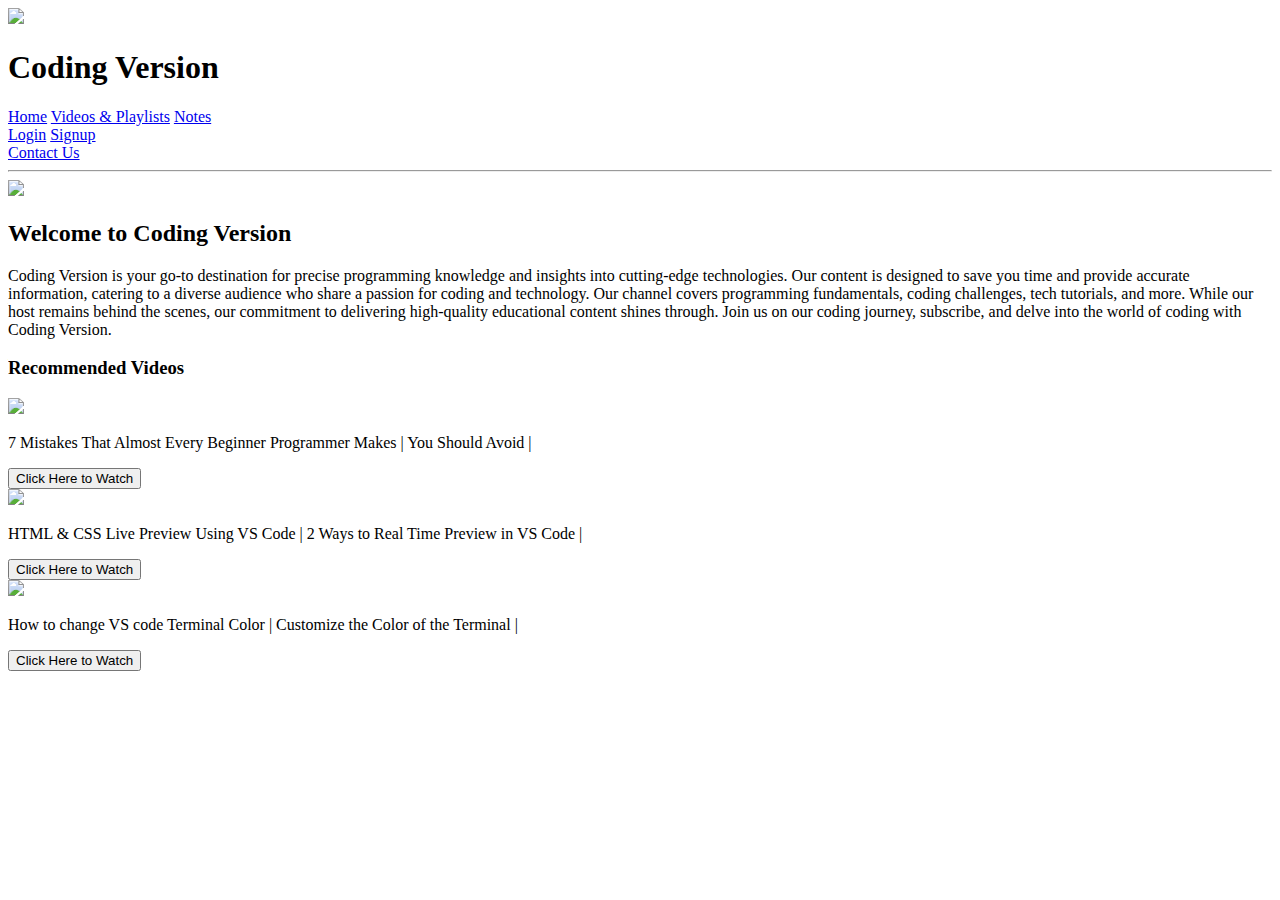
==== index.html @ c0f6336a "Channel Website" ====
<!DOCTYPE html>
<html lang="en">

<head>
    <meta charset="UTF-8">
    <meta name="viewport" content="width=device-width, initial-scale=1.0">
    <title>Home - Coding Version</title>
    <link rel="icon" type="image/x-icon" href="/YT Channel Website Files/Media Files/Logo ICO file.ico">
    <link rel="stylesheet" href="/YT Channel Website Files/index.css">
    <link href='https://fonts.googleapis.com/css?family=Poppins' rel='stylesheet'>
</head>

<body>
    <div class="header">
        <div class="channel"><img class="channelprofile" src="/YT Channel Website Files/Media Files/Final Logo.png">
            <h1 class="channelname">Coding Version</h1>
        </div>
        <div class="topA">
            <a href="/YT Channel Website Files/index.html" class="Home">Home</a>
            <a href="/YT Channel Website Files/videos.html" class="Videos">Videos & Playlists</a>
            <a href="/YT Channel Website Files/notes.html" class="Notes">Notes</a>
        </div>
        <div class="Register">
            <a href="/YT Channel Website Files/login.html" class="Login">Login</a>
            <a href="/YT Channel Website Files/signup.html" class="Signup">Signup</a>
        </div>
        <div class="contact">
            <a href="/YT Channel Website Files/contact.html" class="Contact">Contact Us</a>
        </div>
        <hr />
    </div>
    <main>
        <img class="AnimePic" src="/YT Channel Website Files/Media Files/undraw_Programming_re_kg9v.png">
        <h2 class="Welcome">Welcome to <span class="cvText">Coding Version</span></h2>
        <p class="channelDescription"><span class="cvText">Coding Version</span> is your go-to destination for precise
            programming knowledge and insights into cutting-edge technologies. Our content is designed to save you time
            and provide accurate information, catering to a diverse audience who share a passion for coding and
            technology. Our channel covers programming fundamentals, coding challenges, tech tutorials, and more. While
            our host remains behind the scenes, our commitment to delivering high-quality educational content shines
            through. Join us on our coding journey, subscribe, and delve into the world of coding with <span
                class="cvText">Coding Version</span>.</p>
        <h3>Recommended Videos</h3>
        <div class="vidiv1">
            <img class="Thumbnail_1" src="/YT Channel Website Files/Media Files/Thumbnail 41.png">
            <p class="Title1">7 Mistakes That Almost Every Beginner Programmer Makes | You Should Avoid |</p><a
                id="button" href="https://youtu.be/WfMYYG7AjzU?si=Uc-86mvR9Rhbg9b_" target="_blank"><button
                    class="button1">Click
                    Here to Watch</button></a>
        </div>
        <div class="vidiv2">
            <img class="Thumbnail_2" src="/YT Channel Website Files/Media Files/Thumbnail 44.png">
            <p class="Title2">HTML & CSS Live Preview Using VS Code | 2 Ways to Real Time Preview in VS Code |</p><a
                id="button" href="https://youtu.be/ZCdvD3ufaZE?si=gQ_T0d7QZDDEPqaF" target="_blank"><button
                    class="button2">Click
                    Here to Watch</button></a>
        </div>
        <div class="vidiv3">
            <img class="Thumbnail_3" src="/YT Channel Website Files/Media Files/Thumbnail 30.png">
            <p class="Title3">How to change VS code Terminal Color | Customize the Color of the Terminal |</p>
            <a id="button" href="https://youtu.be/whWAyb7XSCE?si=I5_tNp0bJocEdvDV" target="_blank"><button
                    class="button3">Click
                    Here to Watch</button></a>
        </div>
    </main>
</body>

</html>
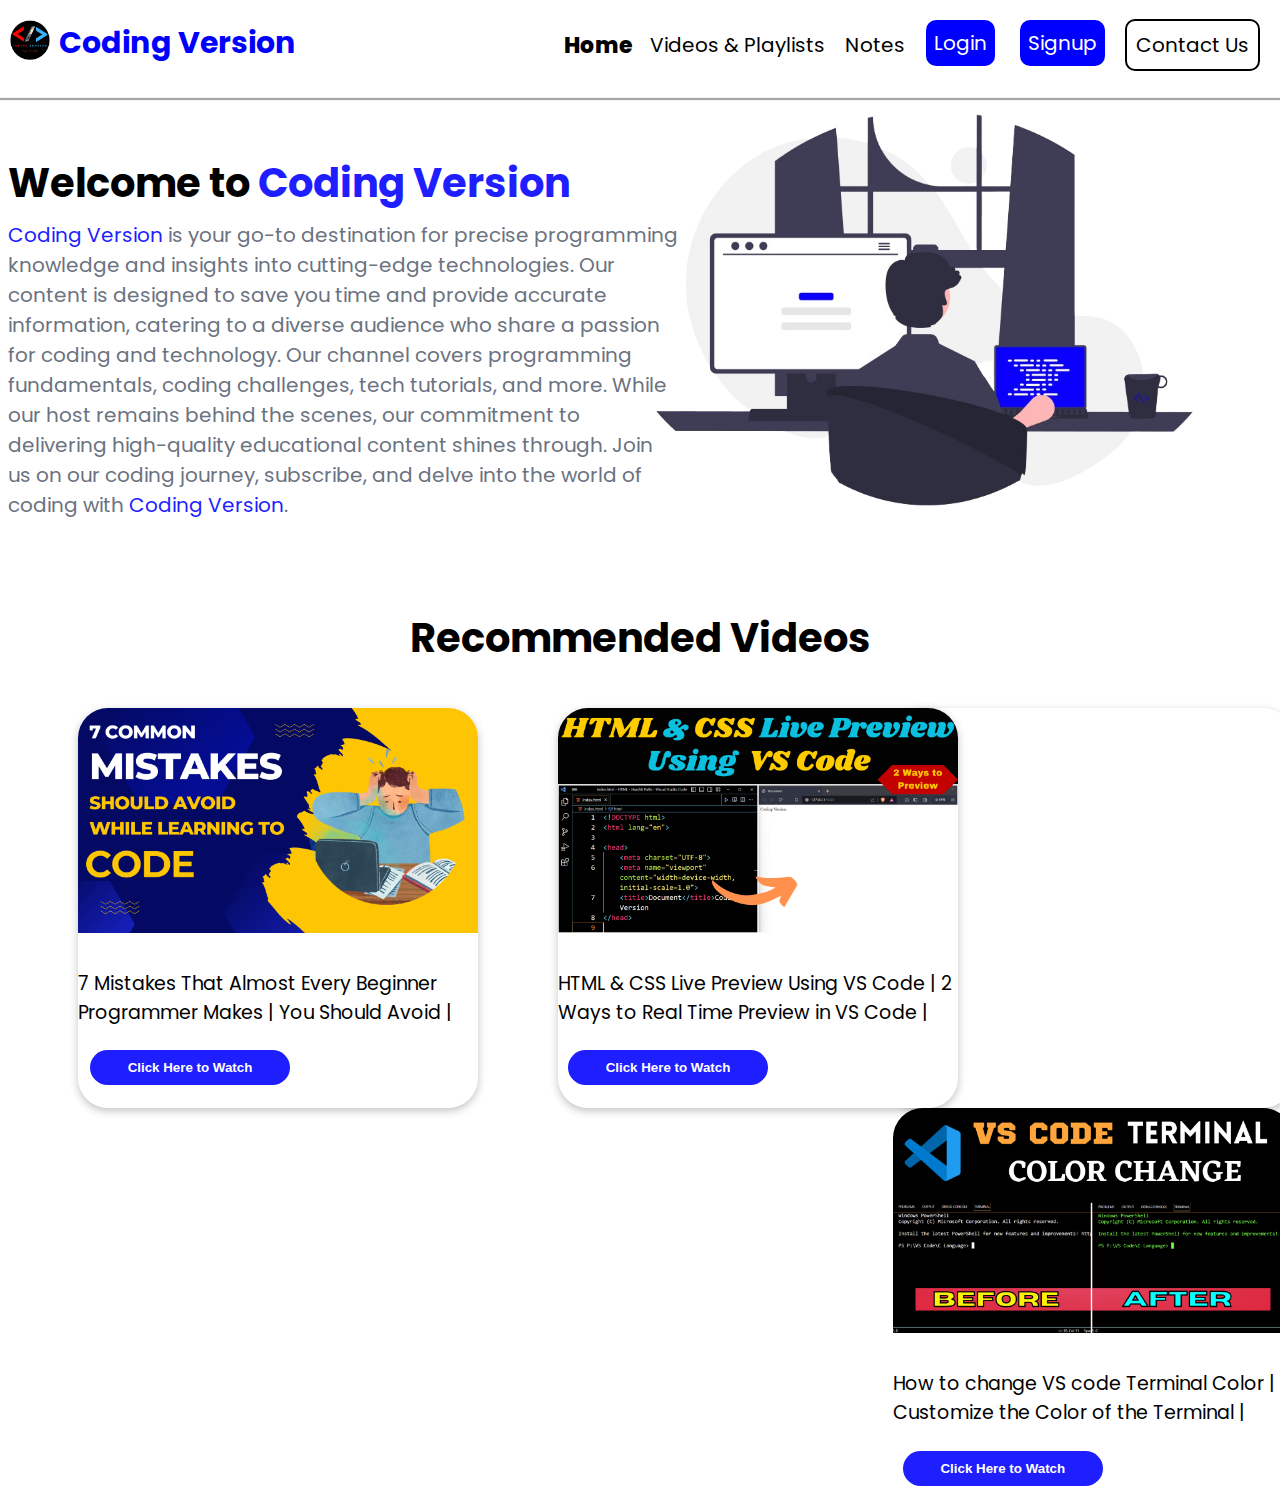
==== commit 49069525: "first" ====
--- a/index.html
+++ b/index.html
@@ -5,32 +5,32 @@
     <meta charset="UTF-8">
     <meta name="viewport" content="width=device-width, initial-scale=1.0">
     <title>Home - Coding Version</title>
-    <link rel="icon" type="image/x-icon" href="/YT Channel Website Files/Media Files/Logo ICO file.ico">
-    <link rel="stylesheet" href="/YT Channel Website Files/index.css">
+    <link rel="icon" type="image/x-icon" href="Logo ICO file.ico">
+    <link rel="stylesheet" href="index.css">
     <link href='https://fonts.googleapis.com/css?family=Poppins' rel='stylesheet'>
 </head>
 
 <body>
     <div class="header">
-        <div class="channel"><img class="channelprofile" src="/YT Channel Website Files/Media Files/Final Logo.png">
+        <div class="channel"><img class="channelprofile" src="Final Logo.png">
             <h1 class="channelname">Coding Version</h1>
         </div>
         <div class="topA">
-            <a href="/YT Channel Website Files/index.html" class="Home">Home</a>
-            <a href="/YT Channel Website Files/videos.html" class="Videos">Videos & Playlists</a>
-            <a href="/YT Channel Website Files/notes.html" class="Notes">Notes</a>
+            <a href="index.html" class="Home">Home</a>
+            <a href="videos.html" class="Videos">Videos & Playlists</a>
+            <a href="notes.html" class="Notes">Notes</a>
         </div>
         <div class="Register">
-            <a href="/YT Channel Website Files/login.html" class="Login">Login</a>
-            <a href="/YT Channel Website Files/signup.html" class="Signup">Signup</a>
+            <a href="login.html" class="Login">Login</a>
+            <a href="signup.html" class="Signup">Signup</a>
         </div>
         <div class="contact">
-            <a href="/YT Channel Website Files/contact.html" class="Contact">Contact Us</a>
+            <a href="contact.html" class="Contact">Contact Us</a>
         </div>
         <hr />
     </div>
     <main>
-        <img class="AnimePic" src="/YT Channel Website Files/Media Files/undraw_Programming_re_kg9v.png">
+        <img class="AnimePic" src="undraw_Programming_re_kg9v.png">
         <h2 class="Welcome">Welcome to <span class="cvText">Coding Version</span></h2>
         <p class="channelDescription"><span class="cvText">Coding Version</span> is your go-to destination for precise
             programming knowledge and insights into cutting-edge technologies. Our content is designed to save you time
@@ -41,21 +41,21 @@
                 class="cvText">Coding Version</span>.</p>
         <h3>Recommended Videos</h3>
         <div class="vidiv1">
-            <img class="Thumbnail_1" src="/YT Channel Website Files/Media Files/Thumbnail 41.png">
+            <img class="Thumbnail_1" src="Thumbnail 41.png">
             <p class="Title1">7 Mistakes That Almost Every Beginner Programmer Makes | You Should Avoid |</p><a
                 id="button" href="https://youtu.be/WfMYYG7AjzU?si=Uc-86mvR9Rhbg9b_" target="_blank"><button
                     class="button1">Click
                     Here to Watch</button></a>
         </div>
         <div class="vidiv2">
-            <img class="Thumbnail_2" src="/YT Channel Website Files/Media Files/Thumbnail 44.png">
+            <img class="Thumbnail_2" src="Thumbnail 44.png">
             <p class="Title2">HTML & CSS Live Preview Using VS Code | 2 Ways to Real Time Preview in VS Code |</p><a
                 id="button" href="https://youtu.be/ZCdvD3ufaZE?si=gQ_T0d7QZDDEPqaF" target="_blank"><button
                     class="button2">Click
                     Here to Watch</button></a>
         </div>
         <div class="vidiv3">
-            <img class="Thumbnail_3" src="/YT Channel Website Files/Media Files/Thumbnail 30.png">
+            <img class="Thumbnail_3" src="Thumbnail 30.png">
             <p class="Title3">How to change VS code Terminal Color | Customize the Color of the Terminal |</p>
             <a id="button" href="https://youtu.be/whWAyb7XSCE?si=I5_tNp0bJocEdvDV" target="_blank"><button
                     class="button3">Click
--- a/index.css
+++ b/index.css
@@ -0,0 +1,298 @@
+:root {
+    /* background-color: #00ffff; */
+    font-family: 'Poppins';
+}
+
+::selection {
+    color: red;
+    /* background-color:; */
+}
+
+.channelprofile {
+    height: 40px;
+    float: left;
+    margin-right: 9px;
+    pointer-events: none;
+}
+
+.channelname {
+    display: inline;
+    font-size: 30px;
+    color: blue;
+
+}
+
+.channel {
+    position: absolute;
+    left: 10px;
+    top: 20px;
+
+}
+
+.topA a {
+    display: inline;
+    position: absolute;
+    font-size: 20px;
+    top: 30px;
+    color: black;
+    text-decoration-line: none;
+}
+
+.Home {
+    position: absolute;
+    right: 650px;
+    font-weight: 800;
+    transform: scale(1.1);
+}
+
+.Videos {
+    position: absolute;
+    right: 455px;
+}
+
+.Notes {
+    position: absolute;
+    right: 375px;
+}
+
+.topA :hover {
+    transform: scale(1.1);
+    transition: all 0.01;
+    text-decoration: underline;
+    font-weight: bold;
+}
+
+.Register {
+    display: inline;
+    font-size: 20px;
+    position: absolute;
+    right: 10px;
+    top: 20px;
+}
+
+.Login {
+    color: rgb(255, 255, 255);
+    background-color: blue;
+    object-position: center;
+    padding: 8px;
+    position: absolute;
+    right: 275px;
+    text-decoration-line: none;
+    border-radius: 10px;
+
+}
+
+.Signup {
+    color: rgb(255, 255, 255);
+    background-color: blue;
+    object-position: center;
+    padding: 8px;
+    position: absolute;
+    right: 165px;
+    border-radius: 10px;
+    text-decoration-line: none;
+}
+
+.Register :hover {
+    color: rgb(0, 0, 0);
+    background-color: #00ffff;
+    transform: scale(1.05);
+}
+
+.Contact {
+    display: inline;
+    top: 19px;
+    font-size: 20px;
+    border: 2px solid black;
+    object-position: center;
+    padding: 9px;
+    position: absolute;
+    right: 20px;
+    border-radius: 10px;
+    text-decoration: none;
+    color: black;
+}
+
+.contact :hover {
+    color: white;
+    background-color: rgb(0, 0, 0);
+    transform: scale(1.05);
+}
+
+hr {
+    position: relative;
+    top: 90px;
+    box-shadow: 1px 1px 1px 1px #9b9b9b;
+    border: 1px rgb(120, 120, 120);
+    transform: scaleX(1.1);
+}
+
+.AnimePic {
+    height: 500px;
+    position: absolute;
+    top: 60px;
+    right: 5px;
+    pointer-events: none;
+    float: right;
+}
+
+.channelDescription {
+    color: #6B7280;
+    font-size: 20px;
+    position: absolute;
+    top: 200px;
+    margin-right: 600px;
+}
+
+.Welcome {
+    font-size: 40px;
+    position: absolute;
+    top: 120px;
+    clear: right;
+
+}
+
+.cvText {
+    color: rgb(30, 30, 255);
+}
+
+h3 {
+    font-size: 40px;
+    text-align: center;
+    margin-top: 600px;
+}
+
+.vidiv1 {
+    box-shadow: rgba(0, 0, 0, 0.24) 0px 3px 8px;
+    box-sizing: content-box;
+    width: fit-content;
+    height: 400px;
+    border-radius: 30px;
+    right: 100px;
+    background-color: #ffffff;
+    text-align: center;
+    /* margin-left: 50px; */
+    overflow-wrap: break-word;
+    float: left;
+    margin-left: 70px;
+}
+
+.Thumbnail_1 {
+    width: 400px;
+    border-radius: 30px 30px 0 0;
+    pointer-events: none;
+}
+
+.Title1 {
+    font-size: 19px;
+    position: absolute;
+    top: 950px;
+    width: 410px;
+    text-align: left;
+}
+
+.button1 {
+    padding: 10px;
+    position: absolute;
+    top: 1050px;
+    left: 80px;
+    background-color: rgb(30, 30, 255);
+    color: white;
+    border-radius: 20px;
+    border: red;
+    width: 200px;
+    font-weight: 900;
+    margin: 0 0 0 10px;
+    cursor: pointer;
+}
+
+.vidiv2 {
+    margin-left: 200px;
+    box-shadow: rgba(0, 0, 0, 0.24) 0px 3px 8px;
+    box-sizing: content-box;
+    width: fit-content;
+    height: 400px;
+    border-radius: 30px;
+    right: 100px;
+    background-color: #ffffff;
+    text-align: center;
+    margin-left: 80px;
+    margin-right: 80px;
+    overflow-wrap: break-word;
+    float: left;
+
+}
+
+.Thumbnail_2 {
+    width: 400px;
+    border-radius: 30px 30px 0 0;
+    pointer-events: none;
+}
+
+.Title2 {
+    font-size: 19px;
+    position: absolute;
+    top: 950px;
+    width: 410px;
+    text-align: left;
+}
+
+.button2 {
+    padding: 10px;
+    position: absolute;
+    margin-top: 341.5px;
+    margin-left: -390px;
+    background-color: rgb(30, 30, 255);
+    color: white;
+    border-radius: 20px;
+    border: red;
+    width: 200px;
+    font-weight: 900;
+    cursor: pointer;
+}
+
+.vidiv3 {
+    box-shadow: rgba(0, 0, 0, 0.24) 0px 3px 8px;
+    box-sizing: content-box;
+    width: fit-content;
+    height: 400px;
+    border-radius: 30px;
+    background-color: #ffffff;
+    text-align: center;
+    margin-left: 70%;
+    margin-right: 70px;
+}
+
+.Thumbnail_3 {
+    width: 400px;
+    border-radius: 30px 30px 0 0;
+    pointer-events: none;
+
+}
+
+.Title3 {
+    font-size: 19px;
+    position: relative;
+    top: 10px;
+    width: 400px;
+    text-align: left;
+}
+
+.button3 {
+    padding: 10px;
+    position: relative;
+    top: 15px;
+    left: -90px;
+    background-color: rgb(30, 30, 255);
+    color: white;
+    border-radius: 20px;
+    border: red;
+    width: 200px;
+    font-weight: 900;
+    cursor: pointer;
+}
+
+#button :hover {
+    transform: scale(1.01);
+    background-color: rgb(22, 22, 135);
+}